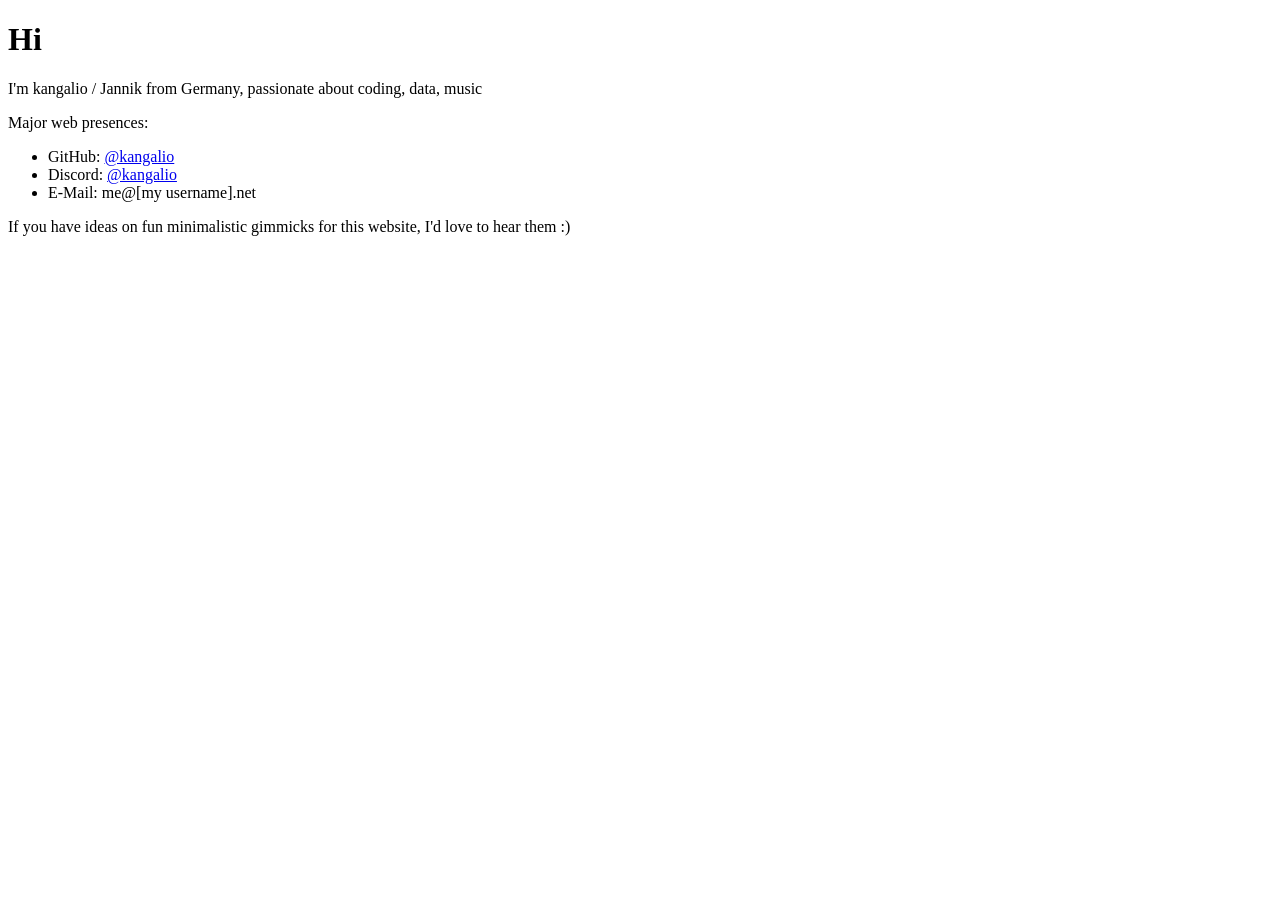
==== index.html @ 8bcb5d74 "Initial commit" ====
<!DOCTYPE html>
<html lang="en">
<head>
	<meta charset="utf-8">
	<meta name="viewport" content="width=device-width, initial-scale=1">
	<meta name="description" content="Homepage of kangalio">
	<title>kangalio</title>
</head>
<body>
	<h1>Hi</h1>
	<p>I'm kangalio / Jannik from Germany, passionate about coding, data, music</p>
	<p>Major web presences:</p>
	<ul>
	<li>GitHub: <a href="https://github.com/kangalio">@kangalio</a></li>
	<li>Discord: <a href="https://discord.com/users/472029906943868929">@kangalio</a></li>
	<!--<li>Matrix: @kangalio:kangalio.net</li>-->
	<li>E-Mail: me@[my username].net</li>
	</ul>
	<p>If you have ideas on fun minimalistic gimmicks for this website, I'd love to hear them :)</p>
</body>
</html>
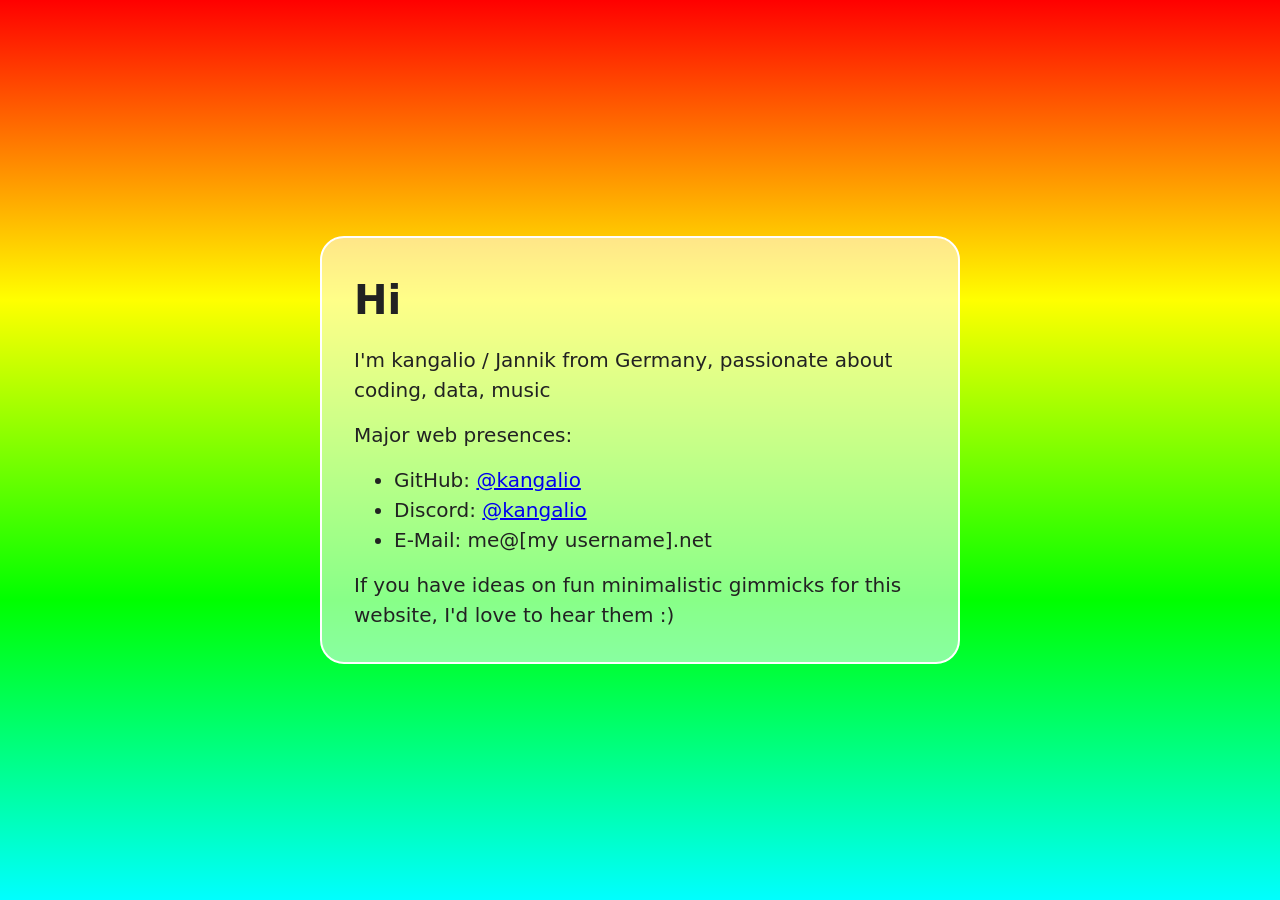
==== commit 4e23aa69: "Fix index.html sizing so browser zoom works The page sized text and padding in vh, which makes them " ====
--- a/index.html
+++ b/index.html
@@ -4,10 +4,114 @@
 	<meta charset="utf-8">
 	<meta name="viewport" content="width=device-width, initial-scale=1">
 	<meta name="description" content="Homepage of kangalio">
+	<link rel="icon" type="image/svg+xml" href="data:image/svg+xml,%3Csvg xmlns='http://www.w3.org/2000/svg' viewBox='0 0 999 999'%3E%3Cdefs%3E%3CradialGradient id='a' cy='.62'%3E%3Cstop stop-color='%23888'/%3E%3Cstop offset='1'/%3E%3C/radialGradient%3E%3C/defs%3E%3Cpath fill='url(%23a)' d='M0 0h999v999H0z'/%3E%3Cpath fill='%230f0' d='m470 641 457-455v152L515 749h411v115H72V749h361L72 365V217z'/%3E%3Ccircle cx='259' cy='245' r='117' fill='%23fa0'/%3E%3Ccircle cx='419' cy='415' r='117' fill='%23fa0'/%3E%3Ccircle cx='631' cy='316' r='117' fill='%23fa0'/%3E%3C/svg%3E"/>
 	<title>kangalio</title>
+	<style>
+		* {
+			margin: 0;
+			box-sizing: border-box;
+		}
+
+		html {
+			/* No fixed height: the document grows and scrolls on its own, so
+			   zoomed-in content is never clipped. */
+			background-image: linear-gradient(#f00, #ff0, #0f0, #0ff, #00f, #f0f, #f00);
+			background-size: 200% 200%;
+			animation: rainbow 12s linear infinite;
+		}
+		@keyframes rainbow {
+			100% {background-position:0 -200%}
+		}
+
+		body {
+			/* Flexbox + auto margins on #box centre it. The auto margins collapse
+			   to zero once the content is taller than the viewport, so the top of
+			   the box stays reachable and the page scrolls at any zoom level. */
+			display: flex;
+			min-height: 100vh;
+			min-height: 100svh;
+			padding: 1rem;
+
+			font-family: system-ui, sans-serif;
+			/* rem, not vh: rem follows browser zoom, viewport units do not. */
+			font-size: 1.25rem;
+			line-height: 1.5;
+			-webkit-text-size-adjust: 100%;
+			text-size-adjust: 100%;
+		}
+
+		#box {
+			margin: auto;
+			width: min(100%, 40rem);
+			padding: 2rem;
+			background-color: #fff8;
+			color: #222;
+			border: 2px solid #fff;
+			border-radius: 1.5rem;
+			overflow-wrap: break-word;
+
+			transition-property: box-shadow, transform;
+			transition-duration: 0.2s;
+		}
+
+		/* Vertical rhythm for the text inside the box. */
+		#box > * + * {
+			margin-top: 0.75em;
+		}
+		#box:hover {
+			box-shadow: 0 0 20px #888;
+			transform: scale(1.01);
+		}
+
+		#hi {
+			display: inline-block;
+			animation: bounce 1.5s infinite;
+		}
+		@keyframes bounce {
+			0% {
+				transform-origin: bottom right;
+				transform: none;
+				animation-timing-function: ease-out;
+			}
+			25% {
+				transform: rotate(10deg);
+				animation-timing-function: ease-in;
+			}
+			49% {
+				transform-origin: bottom right;
+			}
+			50% {
+				transform-origin: bottom left;
+				transform: none;
+				animation-timing-function: ease-out;
+			}
+			75% {
+				transform: rotate(-10deg);
+				animation-timing-function: ease-in;
+			}
+			99% {
+				transform-origin: bottom left;
+			}
+		}
+
+		@media (prefers-reduced-motion: reduce) {
+			html {
+				animation: none;
+			}
+			#hi {
+				animation: none;
+			}
+			#box {
+				transition: none;
+			}
+			#box:hover {
+				transform: none;
+			}
+		}
+	</style>
 </head>
-<body>
-	<h1>Hi</h1>
+<body><div id="box">
+	<h1 id="hi">Hi</h1>
 	<p>I'm kangalio / Jannik from Germany, passionate about coding, data, music</p>
 	<p>Major web presences:</p>
 	<ul>
@@ -17,5 +121,5 @@
 	<li>E-Mail: me@[my username].net</li>
 	</ul>
 	<p>If you have ideas on fun minimalistic gimmicks for this website, I'd love to hear them :)</p>
-</body>
+</div></body>
 </html>
